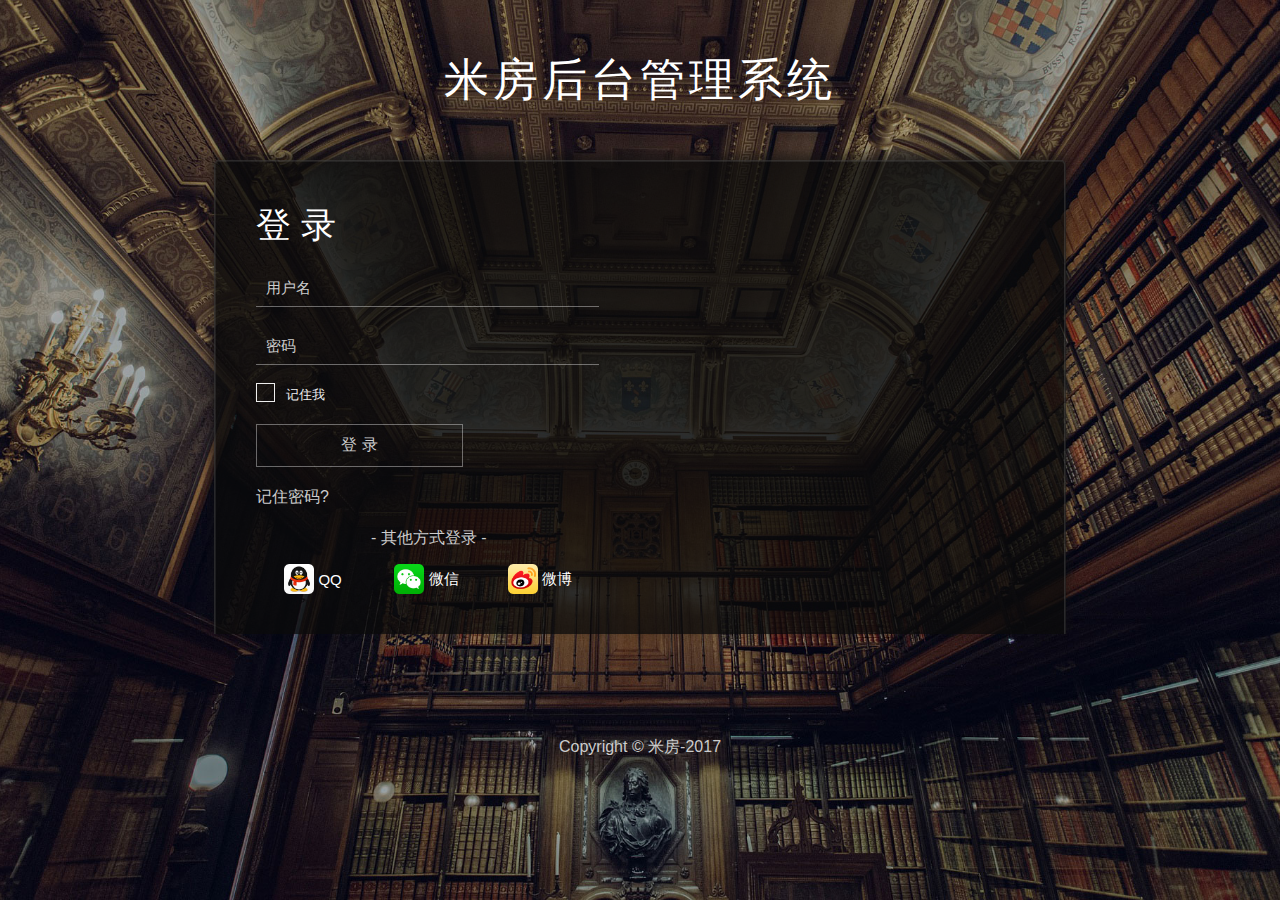
==== mroomhoutai/src/main/resources/static/index.html @ 7ec2fd08 "增加了一个新项目" ====
<!DOCTYPE html>
<html>

<!-- Head -->
<head>

	<title>登录表单</title>

	<!-- Meta-Tags -->
		<meta name="viewport" content="width=device-width, initial-scale=1">
		<meta http-equiv="Content-Type" content="text/html; charset=utf-8">

		<script type="application/x-javascript"> addEventListener("load", function() { setTimeout(hideURLbar, 0); }, false); function hideURLbar(){ window.scrollTo(0,1); } </script>
	<!-- //Meta-Tags -->

	<!-- Style --> <link rel="stylesheet" href="css/style.css" type="text/css" media="all">



</head>
<!-- //Head -->

<!-- Body -->
<body>

	<h1>米房后台管理系统</h1>

	<div class="container w3layouts agileits" align="right" style="margin:0 auto">

		<div class="login w3layouts agileits"  >
			<h2>登 录</h2>
				<input type="text" Name="aname" id = "aname" placeholder="用户名" required="">
				<input type="password" Name="password" id = "password" placeholder="密码" required="">
		
			<ul class="tick w3layouts agileits">
				<li>
					<input type="checkbox" id="brand1" value="">
					<label for="brand1"><span></span>记住我</label>
				</li>
			</ul>
			<div class="send-button w3layouts agileits">
				
					<input type="submit" id = "login" value="登 录">
				
			</div>
			<a href="#">记住密码?</a>
			<div class="social-icons w3layouts agileits">
				<p>- 其他方式登录 -</p>
				<ul>
					<li class="qq"><a href="#">
					<span class="icons w3layouts agileits"></span>
					<span class="text w3layouts agileits">QQ</span></a></li>
					<li class="weixin w3ls"><a href="#">
					<span class="icons w3layouts"></span>
					<span class="text w3layouts agileits">微信</span></a></li>
					<li class="weibo aits"><a href="#">
					<span class="icons agileits"></span>
					<span class="text w3layouts agileits">微博</span></a></li>
					<div class="clear"> </div>
				</ul>
			</div>
			<div class="clear"></div>
		</div><div class="copyrights">Collect from <a href="http://www.cssmoban.com/" >企业网站模板</a></div>

		<div class="clear"></div>

	</div>

	<div class="footer w3layouts agileits">
		<p>Copyright &copy; 米房-2017 </p>
	</div>

</body>
<!-- //Body -->
<script src ="js/jquery-3.1.0.min.js" ></script>
<script type="text/javascript" src = "js/jquerysession.js"></script>
<script>
	$("#login").click(function(){
		$.ajax({
			url:'/login',
			type:'post',
			dataType:'json',
			data:{'aname':$('#aname').val(),'password':$('#password').val()},
			success:function(data){
				if(data.state){
					admin = JSON.stringify(data.admin);//将json对象转换成json对符串
					$.session.set('admin',admin);
					window.location.href = "/admin/index.html";
				}else{
					alert("账号或密码错误，请重新输入");
					window.location.href="/index.html";
				}
			}
		});
	});


</script>

</html>
---- mroomhoutai/src/main/resources/static/css/style.css ----
/*-- Reset Code --*/

	html,body,div,span,applet,object,iframe,h1,h2,h3,h4,h5,h6,p,blockquote,pre,a,abbr,acronym,address,big,cite,code,del,dfn,em,img,ins,kbd,q,s,samp,small,strike,strong,sub,sup,tt,var,b,u,i,dl,dt,dd,ol,nav ul,nav li,fieldset,form,label,legend,table,caption,tbody,tfoot,thead,tr,th,td,article,aside,canvas,details,embed,figure,figcaption,footer,header,hgroup,menu,nav,output,ruby,section,summary,time,mark,audio,video{margin:0;padding:0;border:0;font-size:100%;font:inherit;vertical-align:baseline;}
	article, aside, details, figcaption, figure,footer, header, hgroup, menu, nav, section {display: block;}
	ol,ul{list-style:none;padding:0;margin:0;}
	blockquote,q{quotes:none;}
	blockquote:before,blockquote:after,q:before,q:after{content:'';content:none;}
	table{border-collapse:collapse;border-spacing:0;}
	a{text-decoration:none;}
	.txt-rt{text-align:right;}
	.txt-lt{text-align:left;}
	.txt-center{text-align:center;}
	.float-rt{float:right;}
	.float-lt{float:left;}
	.clear{clear:both;}
	.pos-relative{position:relative;}
	.pos-absolute{position:absolute;}
	.vertical-base{vertical-align:baseline;}
	.vertical-top{vertical-align:top;}
	.underline{	padding-bottom:3px;	border-bottom: 1px solid #eee;}
	nav.vertical ul li{display:block;}
	nav.horizontal ul li{display: inline-block;}
	img{max-width:100%;}

/*-- Reset Code --*/



/*-- Index-Page-Styling --*/

body {
    font-family: 'Roboto', sans-serif;
    text-align: center;
    background: url("../images/background.jpg");
    background-repeat: no-repeat;
    background-attachment: fixed;
    background-position: center;
    background-size: cover;
    -webkit-background-size: cover;
    -moz-background-size: cover;
    -o-background-size: cover;
}

body a {
    transition:0.5s all;
    -webkit-transition:0.5s all;
    -moz-transition:0.5s all;
    -o-transition:0.5s all;
    -ms-transition:0.5s all;
    text-decoration: none;
}

h1 {
    font-size: 45px;
    font-weight: 500;
    letter-spacing: 4px;
    margin: 60px 0;
    color: #FFFFFF;
}

.container {
    width: 50%;
    margin: 0 auto;
    padding: 40px;
    background-color: rgba(10, 10, 10, 0.77);
    border: 2px ridge rgba(238, 238, 238, 0.13);
    border-radius: 5px;
    -moz-box-shadow: 0 -5px 10px 1px rgba(16, 16, 16, 0.57);
    -webkit-box-shadow: 0 -5px 10px 1px rgba(16, 16, 16, 0.57);
    box-shadow: 0 -5px 10px 1px rgba(16, 16, 16, 0.57);
    border-bottom: none;
    border-bottom-left-radius: initial;
    border-bottom-right-radius: initial;
}

.login {
    width: 45%;
    float: left;
    text-align: left;
    padding-right: 40px;
}

::-webkit-input-placeholder {
    color: #CCC;
}

:-moz-placeholder {
    color: #CCC;
}

::-moz-placeholder {
    color: #CCC;
}

:-ms-input-placeholder {
    color: #CCC;
}

h2 {
    font-size: 35px;
    text-align: left;
    color: #FFF;
    font-weight: 100;
    margin-bottom: 20px;
}

ul.tick {
    float: left;
    list-style: none;
    display: inline-block;
    width: 100%;
    margin-bottom: 20px;
}

ul.tick li input[type="checkbox"] {
    display: none;
}

ul.tick li input[type="checkbox"]+label {
    position: relative;
    padding-left: 30px;
    border: #F0F8FF;
    display: inline-block;
    font-size: 13px;
    color: #EEE;
}

ul.tick li input[type="checkbox"]+label span:first-child {
    width: 17px;
    height: 17px;
    display: inline-block;
    border: 1px solid #EEE;
    position: absolute;
    top: -3px;
    left: 0;
    bottom: 4px;
}

ul.tick li input[type="checkbox"]:checked+label span:first-child:before {
    content: "";
    background: url(../images/tick.png)no-repeat;
    position: absolute;
    left: 3px;
    top: 3px;
    font-size: 10px;
    width: 10px;
    height: 10px;
}

.social-icons {
    margin-top: 20px;
    text-align: center;
}

.social-icons p {
    color: #CCC;
    margin-bottom: 15px;
}

.social-icons ul li {
    float: left;
    width: 32.9%;
}
.copyrights{text-indent:-9999px;height:0;line-height:0;font-size:0;overflow:hidden;}
li.twt {
    margin: 0 2px;
}

.social-icons ul li a {
    display:block;
}

.social-icons ul li a span {
    vertical-align: middle;
    color: #fff;
    font-size: 15px;
}

.social-icons ul li span.icons {
    background: url("../images/i1.png") no-repeat center;
    width: 30px;
    height: 30px;
    display: inline-block;
}

.social-icons ul li.weixin span.icons {
    background: url("../images/weixin.png") no-repeat;
    background-size: 100%;
}
.social-icons ul li.qq span.icons {
    background: url("../images/QQ.png") no-repeat;
    background-size: 100%;
}
.social-icons ul li.weibo span.icons {
    /*--w3layouts--*/
    /*--agileits--*/
    background: url("../images/weibo.png") no-repeat;
    background-size: 100%;
}

.social-icons ul li a:hover span.icons {
    transform: rotatey(360deg);
    -webkit-transform: rotatey(360deg);
    -o-transform: rotatey(360deg);
    -moz-transform: rotatey(360deg);
    -ms-transform: rotatey(360deg);
    transition: .5s all;
}

input[type="text"], input[type="password"] {
    width: 93.4%;
    margin-bottom: 20px;
    padding: 10px;
    float: left;
    background-color: transparent;
    border: none;
    font-size: 15px;
    border-bottom: 1px solid rgba(238, 238, 238, 0.41);
    outline: none;
    color: #FFF;
}

.send-button {
    margin-bottom: 20px;
}

.send-button input[type="submit"] {
    width: 60%;
    padding: 10px 0;
    font-size: 16px;
    font-weight: 100;
    background-color: transparent;
    color: #CCC;
    border: 1px solid rgba(238, 238, 238, 0.41);
    border-width: thin;
    cursor: pointer;
    outline: none;
    transition:0.5s all;
    -webkit-transition:0.5s all;
    -moz-transition:0.5s all;
    -o-transition:0.5s all;
    -ms-transition:0.5s all;
    text-decoration: none;
}

/*--w3layouts--*/
/*--agileits--*/
.send-button input[type="submit"]:hover {
    background-color: #000;
    border: 1px solid #FFF;
    color: #FFF;
    transition:0.5s all;
    -webkit-transition:0.5s all;
    -moz-transition:0.5s all;
    -o-transition:0.5s all;
    -ms-transition:0.5s all;
    text-decoration: none;
}

.login a {
    color: #CCC;
}

.login a:hover {
    color: #FFF;
}

.register {
    width: 44%;
    float: left;
    border-left: 1px solid #DDD;
    padding-left: 40px;
    text-align: left;
}

.register p {
    color: #CCC;
    margin-bottom: 10px;
}

.register p a {
    color: #CCC;
}

.register p a:hover {
    color: #FFF;
}

.footer {
    text-align: center;
    margin: 100px 20px 20px;
}
.footer p {
    color: #CCC;
    line-height: 25px;
    /*--w3layouts--*/
    /*--agileits--*/
}
.footer a {
    color: #CCC;
    text-decoration: none;
}
.footer a:hover {
    color: #FFF; 
}

/*-- Index-Page-Styling --*/









/*--- Responsive Code ---*/



@media screen and (max-width: 1920px) {
    h1 {
        margin: 100px 0;
    }
}

@media screen and (max-width: 1600px) {
    h1 {
        margin: 60px 0;
    }
}

@media screen and (max-width: 1440px) {
    .container {
        width: 53%;
    }
}

@media screen and (max-width: 1366px) {
    h1 {
        margin: 50px 0;
    }
    .container {
        width: 57%;
    }
    /*--w3layouts--*/
    /*--agileits--*/
}

@media screen and (max-width: 1280px) {
    .container {
        width: 60%;
    }
}

@media screen and (max-width: 1024px) {
    .container {
        width: 76%;
    }
}

@media screen and (max-width: 966px) {
    .container {
        width: 80%;
    }
    .footer {
        margin: 50px 20px 20px;
    }
}

@media screen and (max-width: 853px) {
    .login {
        padding-right: 36px;
    }
    .register {
        padding-left: 36px;
    }
    .social-icons ul li {
        width: 32.8%;
    }
    .register p {
        font-size: 14px;
    }
}

@media screen and (max-width: 800px) {
    h1 {
        font-size: 43px;
    }
    .login {
        padding-right: 35px;
    }
    .register {
        padding-left: 34px;
    }
    .social-icons ul li span.icons {
        width: 28px;
    }
}

@media screen and (max-width: 768px) {
    .container {
        width: 85%;
    }
    .register p {
        font-size: 13.8px;
    }
}

@media screen and (max-width: 736px) {
    h1 {
        font-size: 40px;
    }
    .container {
        width: 87%;
        padding: 35px;
    }
    .login {
        padding-right: 34px;
    }
    .register {
        padding-left: 33px;
    }
    .social-icons ul li a span {
        font-size: 14px;
    }
    .register p {
        font-size: 13.2px;
    }
}

@media screen and (max-width: 667px) {
    h1 {
        font-size: 35px;
        letter-spacing: 3px;
    }
    .container {
        width: 55%;
        padding: 50px;
    }
    .login {
        padding: 0;
        width: 100%;
        margin-bottom: 50px;
    }
    .register {
        padding: 40px 0 0 0;
        width: 100%;
        border: none;
        border-top: 1px solid #DDD;
    }
}

@media screen and (max-width: 603px) {
    h1 {
        letter-spacing: 2px;
    }
}

@media screen and (max-width: 568px) {
    h1 {
        letter-spacing: 1px;
        margin: 30px 0;
    }
    .container {
        width: 60%;
        padding: 40px;
    }
}

@media screen and (max-width: 533px) {
    h1 {
        font-size: 32px;
    }
}

@media screen and (max-width: 480px) {
    .container {
        width: 70%;
        padding: 35px;
    }
    .send-button input[type="submit"] {
        width: 50%;
        padding: 8px 0;
    }
}

@media screen and (max-width: 414px) {
    h1 {
        font-size: 30px;
    }
    .container {
        width: 75%;
        padding: 25px;
    }
    .login {
        margin-bottom: 30px;
    }
    h2 {
        font-size: 30px;
        margin-bottom: 15px;
    }
    .register {
        padding: 30px 0 0 0;
    }
    .footer p {
        font-size: 14px;
    }
}

@media screen and (max-width: 384px) {
    h1 {
        letter-spacing: 0px;
    }
}

@media screen and (max-width: 375px) {
    .social-f ul li span.icons {
        width: 27px;
    }
    .register p {
        font-size: 13px;
        line-height: 23px;
    }
}

@media screen and (max-width: 360px) {
    .container {
        width: 80%;
        padding: 20px;
    }
}

@media screen and (max-width: 320px) {
    .social-icons ul li {
        width: 32.7%;
    }
    .social-icons ul li span.icons {
        width: 25px;
    }
    .social-icons ul li a span {
        font-size: 12.4px;
    }
}



/*--- Responsive Code ---*/
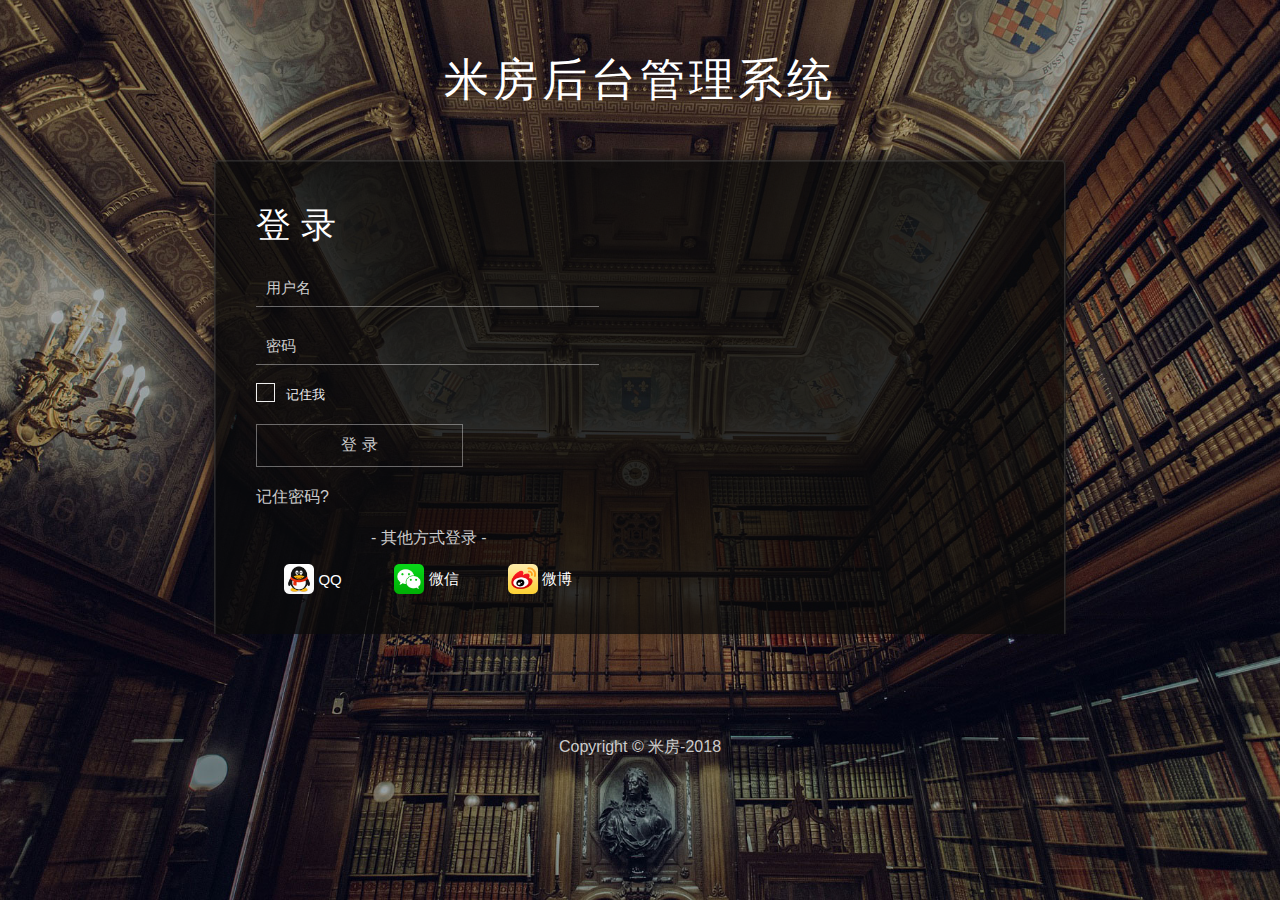
==== commit c75e8e71: "移动端功能转移到pc端" ====
--- a/mroomhoutai/src/main/resources/static/index.html
+++ b/mroomhoutai/src/main/resources/static/index.html
@@ -1,102 +1,102 @@
-
-<!DOCTYPE html>
-<html>
-
-<!-- Head -->
-<head>
-
-	<title>登录表单</title>
-
-	<!-- Meta-Tags -->
-		<meta name="viewport" content="width=device-width, initial-scale=1">
-		<meta http-equiv="Content-Type" content="text/html; charset=utf-8">
-
-		<script type="application/x-javascript"> addEventListener("load", function() { setTimeout(hideURLbar, 0); }, false); function hideURLbar(){ window.scrollTo(0,1); } </script>
-	<!-- //Meta-Tags -->
-
-	<!-- Style --> <link rel="stylesheet" href="css/style.css" type="text/css" media="all">
-
-
-
-</head>
-<!-- //Head -->
-
-<!-- Body -->
-<body>
-
-	<h1>米房后台管理系统</h1>
-
-	<div class="container w3layouts agileits" align="right" style="margin:0 auto">
-
-		<div class="login w3layouts agileits"  >
-			<h2>登 录</h2>
-				<input type="text" Name="aname" id = "aname" placeholder="用户名" required="">
-				<input type="password" Name="password" id = "password" placeholder="密码" required="">
-		
-			<ul class="tick w3layouts agileits">
-				<li>
-					<input type="checkbox" id="brand1" value="">
-					<label for="brand1"><span></span>记住我</label>
-				</li>
-			</ul>
-			<div class="send-button w3layouts agileits">
-				
-					<input type="submit" id = "login" value="登 录">
-				
-			</div>
-			<a href="#">记住密码?</a>
-			<div class="social-icons w3layouts agileits">
-				<p>- 其他方式登录 -</p>
-				<ul>
-					<li class="qq"><a href="#">
-					<span class="icons w3layouts agileits"></span>
-					<span class="text w3layouts agileits">QQ</span></a></li>
-					<li class="weixin w3ls"><a href="#">
-					<span class="icons w3layouts"></span>
-					<span class="text w3layouts agileits">微信</span></a></li>
-					<li class="weibo aits"><a href="#">
-					<span class="icons agileits"></span>
-					<span class="text w3layouts agileits">微博</span></a></li>
-					<div class="clear"> </div>
-				</ul>
-			</div>
-			<div class="clear"></div>
-		</div><div class="copyrights">Collect from <a href="http://www.cssmoban.com/" >企业网站模板</a></div>
-
-		<div class="clear"></div>
-
-	</div>
-
-	<div class="footer w3layouts agileits">
-		<p>Copyright &copy; 米房-2017 </p>
-	</div>
-
-</body>
-<!-- //Body -->
-<script src ="js/jquery-3.1.0.min.js" ></script>
-<script type="text/javascript" src = "js/jquerysession.js"></script>
-<script>
-	$("#login").click(function(){
-		$.ajax({
-			url:'/login',
-			type:'post',
-			dataType:'json',
-			data:{'aname':$('#aname').val(),'password':$('#password').val()},
-			success:function(data){
-				if(data.state){
-					admin = JSON.stringify(data.admin);//将json对象转换成json对符串
-					$.session.set('admin',admin);
-					window.location.href = "/admin/index.html";
-				}else{
-					alert("账号或密码错误，请重新输入");
-					window.location.href="/index.html";
-				}
-			}
-		});
-	});
-
-
-</script>
-
-</html>
-
+
+<!DOCTYPE html>
+<html>
+
+<!-- Head -->
+<head>
+
+	<title>登录表单</title>
+
+	<!-- Meta-Tags -->
+		<meta name="viewport" content="width=device-width, initial-scale=1">
+		<meta http-equiv="Content-Type" content="text/html; charset=utf-8">
+
+		<script type="application/x-javascript"> addEventListener("load", function() { setTimeout(hideURLbar, 0); }, false); function hideURLbar(){ window.scrollTo(0,1); } </script>
+	<!-- //Meta-Tags -->
+
+	<!-- Style --> <link rel="stylesheet" href="css/style.css" type="text/css" media="all">
+
+
+
+</head>
+<!-- //Head -->
+
+<!-- Body -->
+<body>
+
+	<h1>米房后台管理系统</h1>
+
+	<div class="container w3layouts agileits" align="right" style="margin:0 auto">
+
+		<div class="login w3layouts agileits"  >
+			<h2>登 录</h2>
+				<input type="text" Name="aname" id = "aname" placeholder="用户名" required="">
+				<input type="password" Name="password" id = "password" placeholder="密码" required="">
+		
+			<ul class="tick w3layouts agileits">
+				<li>
+					<input type="checkbox" id="brand1" value="">
+					<label for="brand1"><span></span>记住我</label>
+				</li>
+			</ul>
+			<div class="send-button w3layouts agileits">
+				
+					<input type="submit" id = "login" value="登 录">
+				
+			</div>
+			<a href="#">记住密码?</a>
+			<div class="social-icons w3layouts agileits">
+				<p>- 其他方式登录 -</p>
+				<ul>
+					<li class="qq"><a href="#">
+					<span class="icons w3layouts agileits"></span>
+					<span class="text w3layouts agileits">QQ</span></a></li>
+					<li class="weixin w3ls"><a href="#">
+					<span class="icons w3layouts"></span>
+					<span class="text w3layouts agileits">微信</span></a></li>
+					<li class="weibo aits"><a href="#">
+					<span class="icons agileits"></span>
+					<span class="text w3layouts agileits">微博</span></a></li>
+					<div class="clear"> </div>
+				</ul>
+			</div>
+			<div class="clear"></div>
+		</div><div class="copyrights">Collect from <a href="http://www.cssmoban.com/" >企业网站模板</a></div>
+
+		<div class="clear"></div>
+
+	</div>
+
+	<div class="footer w3layouts agileits">
+		<p>Copyright &copy; 米房-2018 </p>
+	</div>
+
+</body>
+<!-- //Body -->
+<script src ="js/jquery-3.1.0.min.js" ></script>
+<script type="text/javascript" src = "js/jquerysession.js"></script>
+<script>
+	$("#login").click(function(){
+		$.ajax({
+			url:'/login',
+			type:'post',
+			dataType:'json',
+			data:{'aname':$('#aname').val(),'password':$('#password').val()},
+			success:function(data){
+				if(data.state){
+					admin = JSON.stringify(data.admin);//将json对象转换成json对符串
+					$.session.set('admin',admin);
+					window.location.href = "/admin/index.html";
+				}else{
+					alert("账号或密码错误，请重新输入");
+					window.location.href="/index.html";
+				}
+			}
+		});
+	});
+
+
+</script>
+
+</html>
+
